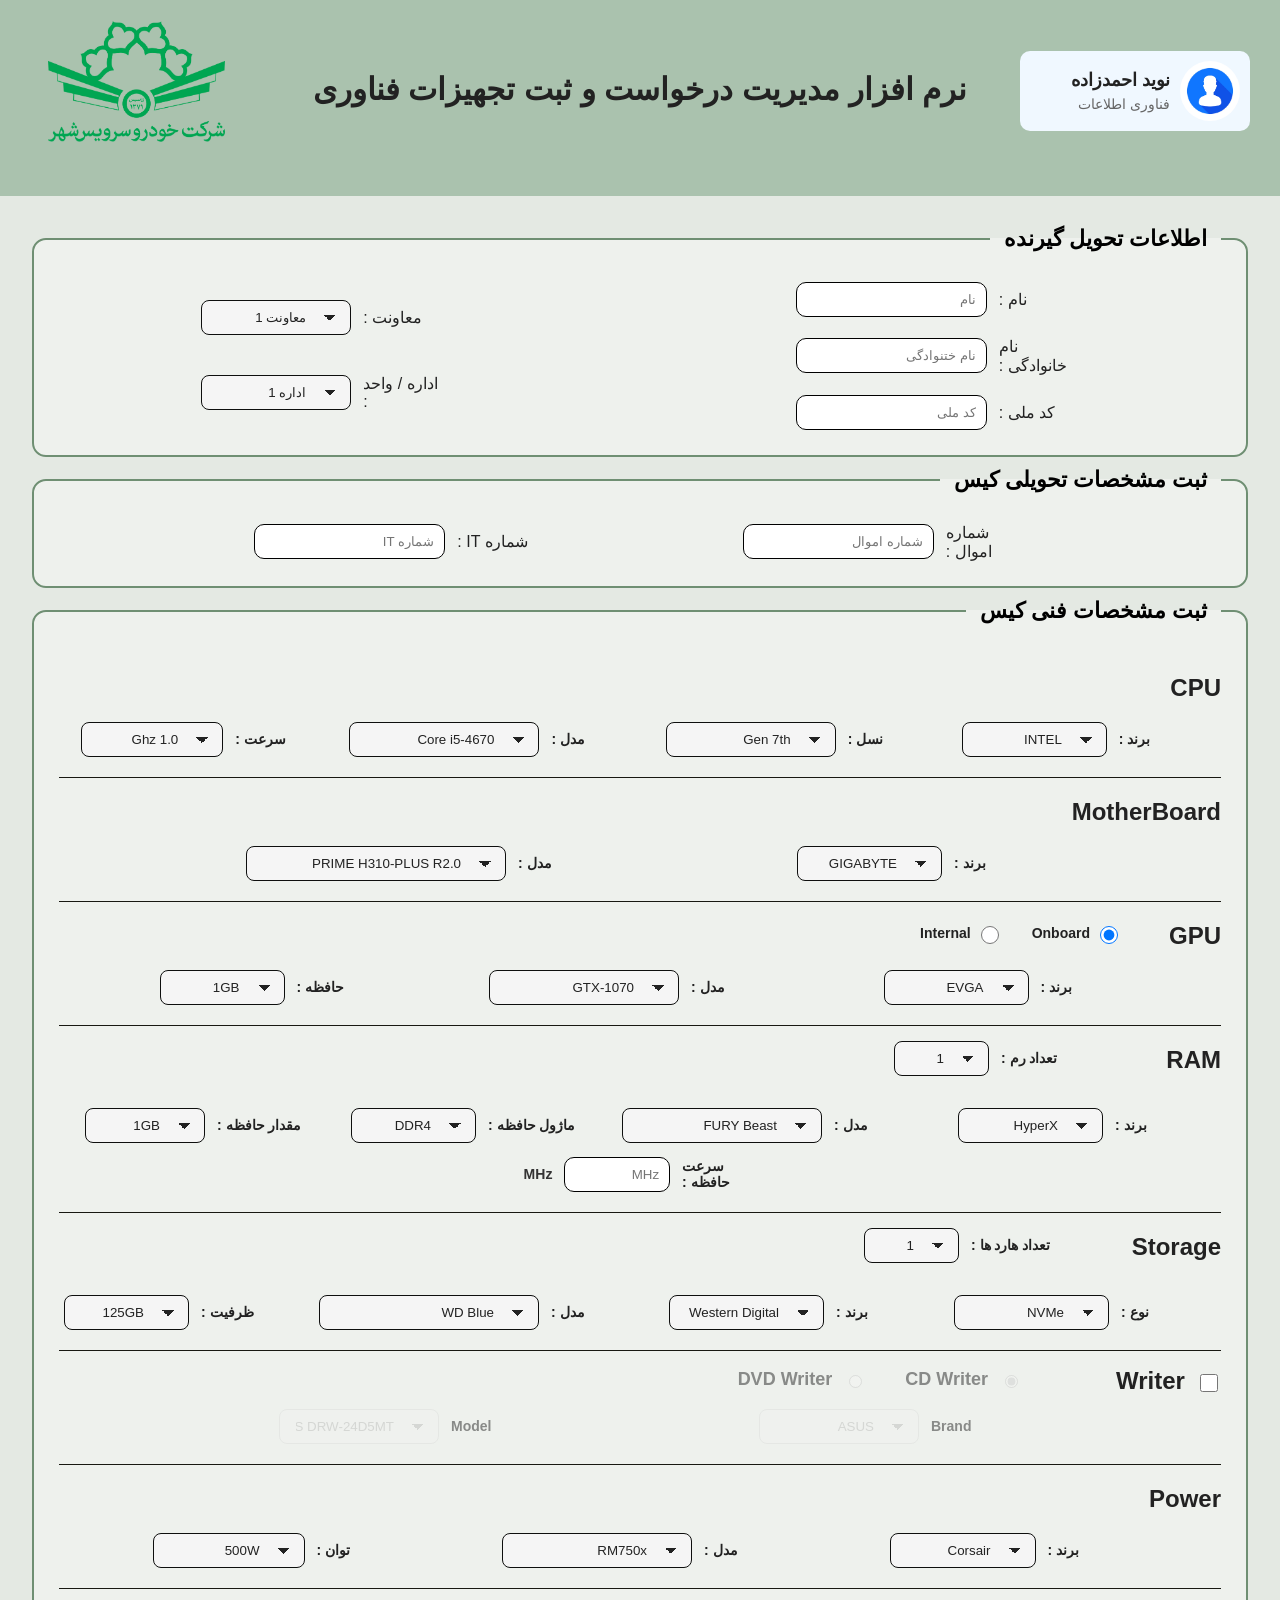
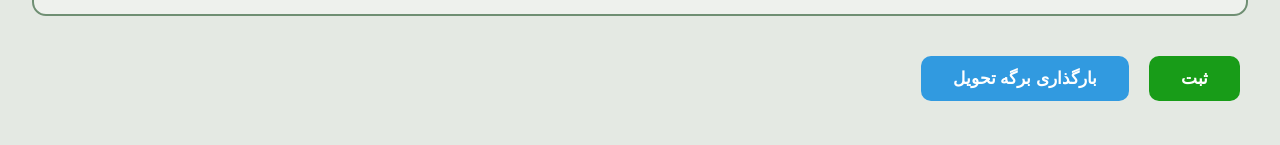
==== index.html @ 7fae14a7 "start seperating the pages" ====
<!DOCTYPE html>
<html lang="en">

<head>
    <meta charset="UTF-8">
    <meta name="viewport" content="width=device-width, initial-scale=1.0">
    <title>IT Asset Managment</title>
    <link rel="stylesheet" href="assets/css/style.css">
    <link rel="icon" href="logo.png" type="image">
</head>

<body>
    <header>
        <h1>نرم افزار مدیریت درخواست و ثبت تجهیزات فناوری</h1>
        <div class="user-profile">
            <img src="assets/img/profile-avatar.avif" alt="user profile" class="avatar">
            <div class="user-info">
                <p class="username">نوید احمدزاده</p>
                <p class="userrole">فناوری اطلاعات</p>
            </div>
        </div>
        <img src="assets/img/logo.png" alt="لوگو شرکت">
    </header>
    <form action="send-case-info">
        <fieldset class="form-section">
            <legend>
                اطلاعات تحویل گیرنده
            </legend>
            <section class="userinfo">
                <div class="form-name">
                    <div>
                        <label for="name">نام :</label>
                        <input type="text" id="name" placeholder="نام">
                    </div>
                    <div>
                        <label for="family-name">نام خانوادگی :</label>
                        <input type="text" id="family-name" placeholder="نام ختنوادگی">
                    </div>
                    <div>
                        <label for="national-code">کد ملی :</label>
                        <input type="number" id="national-code" placeholder="کد ملی">
                    </div>
                </div>


                <div class="container">
                    <div>
                        <label for="moavenat">معاونت :</label>
                        <select name="moavenat" id="moavenat">
                            <option value="moavenat" disabled>معاونت</option>
                            <option value="1">معاونت 1</option>
                            <option value="2">معاونت 2</option>
                            <option value="3">معاونت 3</option>
                            <option value="4">معاونت 4</option>

                        </select>
                    </div>
                    <div>
                        <label for="edare">اداره / واحد :</label>
                        <select name="edare" id="edare">
                            <option value="edare" disabled>اداره</option>
                            <option value="1">اداره 1</option>
                            <option value="2">اداره 2</option>
                            <option value="3">اداره 3</option>
                            <option value="4">اداره 4</option>
                        </select>
                    </div>
                </div>
            </section>
        </fieldset>
        <fieldset class="form-section">
            <legend>
                ثبت مشخصات تحویلی کیس
            </legend>
            <section class="it-numbers">
                <div class="shomare-amval">
                    <label for="shomare-amval"> شماره اموال :</label>
                    <input type="number" id="shomare-amval" placeholder="شماره اموال">
                </div>
                <div class="shomare-it">
                    <label for="shomare-it"> شماره IT :</label>
                    <input type="number" id="shomare-it" placeholder="شماره IT">
                </div>
            </section>
        </fieldset>
        <fieldset class="form-section">
            <legend>ثبت مشخصات فنی کیس</legend>
            <section class="hardware">
                <section class="component">
                    <h2>CPU</h2>
                    <div class="cpu">
                        <div class="cpu brand">
                            <label for="cpu-brand">برند :</label>
                            <select name="cpu-brand" id="cpu-brand">
                                <option value="Select Brand" disabled>Select Brand</option>
                                <option value="0">AMD</option>
                                <option value="1" selected>INTEL</option>
                            </select>
                        </div>
                        <div class="cpu socket">
                            <label for="cpu-socket">نسل :</label>
                            <select name="cpu-socket" id="cpu-socket">
                                <option value="Select Socket" disabled>Select Gen</option>
                                <option value="0">Gen 7th</option>
                                <option value="1">Gen 8th</option>
                                <option value="2">Gen 9th</option>
                                <option value="3">Gen 10th</option>
                            </select>
                        </div>
                        <div class="cpu model">
                            <label for="cpu-model">مدل :</label>
                            <select name="cpu-model" id="cpu-model">
                                <option value="Select Model" disabled>Select Model</option>
                                <option value="84||Core i5-4670">Core i5-4670</option>
                                <option value="84||Core i5-4670K">Core i5-4670K</option>
                                <option value="84||Core i5-4690">Core i5-4690</option>
                                <option value="88||Core i5-4690K">Core i5-4690K</option>
                                <option value="65||Core i5-5675C">Core i5-5675C</option>
                            </select>
                        </div>
                        <div class="cpu speed">
                            <label for="cpu-speed">سرعت :</label>
                            <select name="cpu-speed" id="cpu-speed">
                                <option value="Select Speed" disabled>Select Speed</option>
                                <option value="1.0 Ghz">1.0 Ghz</option>
                                <option value="1.5 Ghz">1.5 Ghz</option>
                                <option value="2.0 Ghz">2.0 Ghz</option>
                                <option value="2.5 Ghz">2.5 Ghz</option>
                                <option value="3.0 Ghz">3.0 Ghz</option>
                                <option value="3.5 Ghz">3.5 Ghz</option>
                                <option value="4.0 Ghz">4.0 Ghz</option>
                            </select>
                        </div>
                    </div>
                </section>
                <section class="component">
                    <h2>MotherBoard</h2>
                    <div class="motherboard">
                        <div class="motherboard brand">
                            <label for="motherboard-brand">برند :</label>
                            <select id="motherboard-brand" name="brand">
                                <option value="Select Brand" disabled>Select Brand</option>
                                <option value="0">ASUS</option>
                                <option value="1" selected>GIGABYTE</option>
                                <option value="2">Asrock</option>
                                <option value="3">MSI</option>
                                <option value="4">EVGA</option>
                                <option value="5">Biostar</option>
                                <option value="6">Intel</option>
                            </select>
                        </div>
                        <div class="motherboard model">
                            <label for="motherboard-model">مدل :</label>
                            <select id="motherboard-model" name="model">
                                <option value="Select MOdel" disabled>Select Model</option>
                                <option value="0">X-399 E-GAMING</option>
                                <option value="1" selected>PRIME H310-PLUS R2.0</option>
                                <option value="2">PRIME H310M-K</option>
                                <option value="3">B360M-DRAGON S</option>
                                <option value="4">TUF GAMING Z490-PLUS</option>
                                <option value="5">TUF GAMING B560M-E</option>
                                <option value="6">PRIME Z590-V</option>
                            </select>
                        </div>
                    </div>
                </section>
                <section class="component">
                    <h2>GPU</h2>
                    <div class="gpu">
                        <div class="gpu option">
                            <div class="gpu-option">
                                <input type="radio" id="gpu-onboard" name="gpu-type" value="onboard" checked>
                                <label for="gpu-onboard">Onboard</label>
                            </div>
                            <div class="gpu-option">
                                <input type="radio" id="gpu-internal" name="gpu-type" value="internal">
                                <label for="gpu-internal">Internal</label>
                            </div>
                        </div>
                        <div class="gpu brand">
                            <label for="gpu-brand">برند :</label>
                            <select id="gpu-brand" name="brand">
                                <option value="Select Brand" disabled>Select Brand</option>
                                <option value="0">ASUS</option>
                                <option value="1" selected>EVGA</option>
                                <option value="2">GIGABYTE</option>
                                <option value="3">MSI</option>
                                <option value="4">ZOTAK</option>
                                <option value="5">ASROCK</option>
                                <option value="6">INTEL</option>
                                <option value="7">Saphire</option>
                            </select>
                        </div>
                        <div class="gpu model">
                            <label for="gpu-model">مدل :</label>
                            <select id="gpu-model" name="model">
                                <option value="Select Model" disabled>Select Model</option>
                                <option value="0">GTX-1080</option>
                                <option value="1" selected>GTX-1070</option>
                                <option value="2">GTX-1060</option>
                                <option value="3">GTX-1050</option>
                                <option value="4">GTX-1030</option>
                                <option value="5">GTX-1660</option>
                                <option value="6">RTX-2070</option>
                                <option value="7">RTX-2060</option>
                            </select>
                        </div>
                        <div class="gpu memory">
                            <label for="gpu-memory">حافظه :</label>
                            <select id="gpu-memory" name="memory">
                                <option value="Select Memory" disabled>Select Memory</option>
                                <option value="0">1GB</option>
                                <option value="1">2GB</option>
                                <option value="2">3GB</option>
                                <option value="3">4GB</option>
                                <option value="4">6GB</option>
                                <option value="5">8GB</option>
                                <option value="6">10GB</option>
                                <option value="7">12GB</option>
                            </select>
                        </div>
                    </div>
                </section>
                <section class="component">
                    <h2>RAM</h2>
                    <div class="ram">
                        <div class="ram slot-number">
                            <label for="slot-number">تعداد رم :</label>
                            <select name="slot-number" id="slot-number">
                                <option value="Select Number" disabled>Select Number</option>
                                <option value="1">1</option>
                                <option value="2">2</option>
                                <option value="3">3</option>
                                <option value="4">4</option>
                            </select>
                        </div>
                        <div class="ram-slots" id="ram-slots">
                            <div class="ram-row" data-ram-row>
                                <div class="ram brand">
                                    <label for="ram-brand-1">برند :</label>
                                    <select id="ram-brand-1" name="ram-brand[]">
                                        <option value="Select Brand" disabled>Select Brand</option>
                                        <option value="0">HyperX</option>
                                        <option value="1">Corsair</option>
                                        <option value="2">Kingston</option>
                                        <option value="3">Crucial</option>
                                        <option value="4">G.Skill</option>
                                        <option value="5">Samsung</option>
                                        <option value="6">Team Group</option>
                                        <option value="7">Patriot</option>
                                    </select>
                                </div>
                                <div class="ram model">
                                    <label for="ram-model-1">مدل :</label>
                                    <select id="ram-model-1" name="ram-model[]">
                                        <option value="Select Model" disabled>Select Model</option>
                                        <option value="0">FURY Beast</option>
                                        <option value="1">Vengeance</option>
                                        <option value="2">Vengeance LPX</option>
                                        <option value="3">Trident Z5 Neo RGB</option>
                                        <option value="4">Trident Z5 RGB</option>
                                        <option value="5">T-Force Xtreem ARGB</option>
                                        <option value="6">Viper Steel</option>
                                        <option value="8">Viper 4</option>
                                        <option value="9">Viper RGB</option>
                                        <option value="10">Aegis</option>
                                    </select>
                                </div>
                                <div class="ram module">
                                    <label for="ram-module-1">ماژول حافظه :</label>
                                    <select id="ram-module-1" name="ram-module[]">
                                        <option value="Select Module" disabled>Module</option>
                                        <option value="0">DDR4</option>
                                        <option value="1">DDR5</option>
                                    </select>
                                </div>
                                <div class="ram capacity">
                                    <label for="ram-capacity-1">مقدار حافظه :</label>
                                    <select name="ram-capacity[]" id="ram-capacity-1">
                                        <option value="Select Module" disabled>Capacity</option>
                                        <option value="0">1GB</option>
                                        <option value="1">2GB</option>
                                        <option value="2">4GB</option>
                                        <option value="3">6GB</option>
                                        <option value="4">8GB</option>
                                        <option value="5">16GB</option>
                                    </select>
                                </div>
                                <div class="ram speed">
                                    <label for="memory-speed-1">سرعت حافظه :</label>
                                    <input type="number" id="memory-speed-1" name="memory-speed[]" min="0" step="1"
                                        placeholder="MHz">
                                    <span class="speed-unit">MHz</span>
                                </div>
                            </div>
                        </div>
                    </div>
                </section>
                <section class="component">
                    <h2>Storage</h2>
                    <div class="storage">
                        <div class="hard number">
                            <label for="hard-number">تعداد هارد ها :</label>
                            <select name="hard-number" id="hard-number">
                                <option value="Select Number" disabled>Select Number</option>
                                <option value="1">1</option>
                                <option value="2">2</option>
                                <option value="3">3</option>
                            </select>
                        </div>
                        <div class="storage-number" id="storage-number">
                            <div class="hard-row" data-hard-row>
                                <div class="hard type">
                                    <label for="hard-type-1">نوع :</label>
                                    <select id="hard-type-1" name="hard-type[]">
                                        <option value="Select Type" disabled>Select Type</option>
                                        <option value="0">NVMe</option>
                                        <option value="1">M.2 SATA</option>
                                        <option value="2">SATA</option>
                                    </select>
                                </div>
                                <div class="hard brand">
                                    <label for="hard-brand-1">برند :</label>
                                    <select id="hard-brand-1" name="hard-brand[]">
                                        <option value="Select Brand" disabled>Select Brand</option>
                                        <option value="western-digital">Western Digital</option>
                                        <option value="seagate">Seagate</option>
                                        <option value="samsung">Samsung</option>
                                        <option value="kingston">Kingston</option>
                                        <option value="crucial">Crucial</option>
                                        <option value="adata">ADATA</option>
                                        <option value="lexar">Lexar</option>
                                        <option value="sandisk">SanDisk</option>
                                        <option value="toshiba">Toshiba</option>
                                        <option value="kioxia">Kioxia</option>
                                        <option value="team-group">Team Group</option>
                                        <option value="patriot">Patriot</option>
                                        <option value="corsair">Corsair</option>
                                        <option value="silicon-power">Silicon Power</option>
                                        <option value="hp">HP</option>
                                    </select>
                                </div>
                                <div class="hard model">
                                    <label for="hard-model-1">مدل :</label>
                                    <select id="hard-model-1" name="hard-model[]">
                                        <option value="Select Model" disabled>Select Model</option>
                                        <option value="wd-blue">WD Blue</option>
                                        <option value="wd-green">WD Green</option>
                                        <option value="wd-black-sn750">WD Black SN750</option>
                                        <option value="wd-black-sn770">WD Black SN770</option>
                                        <option value="wd-black-sn850x">WD Black SN850X</option>
                                        <option value="wd-red-plus">WD Red Plus</option>
                                        <option value="seagate-barracuda">Seagate BarraCuda</option>
                                        <option value="seagate-firecuda">Seagate FireCuda</option>
                                        <option value="seagate-ironwolf">Seagate IronWolf</option>
                                        <option value="samsung-860-evo">Samsung 860 EVO</option>
                                        <option value="samsung-870-evo">Samsung 870 EVO</option>
                                        <option value="samsung-970-evo-plus">Samsung 970 EVO Plus</option>
                                        <option value="samsung-980">Samsung 980</option>
                                        <option value="samsung-980-pro">Samsung 980 PRO</option>
                                        <option value="samsung-990-pro">Samsung 990 PRO</option>
                                        <option value="kingston-a400">Kingston A400</option>
                                        <option value="kingston-nv2">Kingston NV2</option>
                                        <option value="kingston-kc3000">Kingston KC3000</option>
                                        <option value="crucial-bx500">Crucial BX500</option>
                                        <option value="crucial-mx500">Crucial MX500</option>
                                        <option value="crucial-p3">Crucial P3</option>
                                        <option value="crucial-p5-plus">Crucial P5 Plus</option>
                                        <option value="adata-su650">ADATA SU650</option>
                                        <option value="adata-legend-800">ADATA Legend 800</option>
                                        <option value="xpg-sx8200-pro">XPG SX8200 Pro</option>
                                        <option value="lexar-nm620">Lexar NM620</option>
                                        <option value="lexar-nm710">Lexar NM710</option>
                                        <option value="lexar-nm790">Lexar NM790</option>
                                        <option value="sandisk-ssd-plus">SanDisk SSD Plus</option>
                                        <option value="sandisk-ultra-3d">SanDisk Ultra 3D</option>
                                        <option value="toshiba-p300">Toshiba P300</option>
                                        <option value="toshiba-x300">Toshiba X300</option>
                                        <option value="kioxia-exceria">Kioxia Exceria</option>
                                        <option value="teamgroup-gx2">Team Group GX2</option>
                                        <option value="teamgroup-mp33">Team Group MP33</option>
                                        <option value="teamgroup-mp44">Team Group MP44</option>
                                        <option value="patriot-burst-elite">Patriot Burst Elite</option>
                                        <option value="patriot-p300">Patriot P300</option>
                                        <option value="corsair-mp510">Corsair MP510</option>
                                        <option value="corsair-mp600">Corsair MP600</option>
                                        <option value="silicon-power-a55">Silicon Power A55</option>
                                        <option value="silicon-power-p34a60">Silicon Power P34A60</option>
                                        <option value="hp-s700">HP S700</option>
                                        <option value="hp-ex900">HP EX900</option>
                                    </select>
                                </div>
                                <div class="hard capacity">
                                    <label for="hard-capacity-1">ظرفیت :</label>
                                    <select name="hard-capacity[]" id="hard-capacity-1">
                                        <option value="Select Module" disabled>Capacity</option>
                                        <option value="0">125GB</option>
                                        <option value="1">256GB</option>
                                        <option value="2">512GB</option>
                                        <option value="3">1TB</option>
                                        <option value="4">2TB</option>
                                        <option value="5">3TB</option>
                                        <option value="6">4TB</option>
                                        <option value="7">5TB</option>

                                    </select>
                                </div>

                            </div>
                        </div>
                    </div>
                </section>
                <section class="component">
                    <label class="dvd-writer-toggle" for="dvd-writer-enabled">
                        <input type="checkbox" id="dvd-writer-enabled">
                        <h2>Writer</h2>
                    </label>

                    <div class="dvd-writer dvd-writer-section">
                        <div class="writer-option">
                            <div class="cd-writer">
                                <input type="radio" id="cd-writer" name="writer-type" value="CD Writer" checked>
                                <label for="cd-writer">CD Writer</label>
                            </div>
                            <div class="dvd-writer">
                                <input type="radio" id="dvd-writer" name="writer-type" value="DVD Writer">
                                <label for="dvd-writer">DVD Writer</label>
                            </div>
                        </div>
                        <div class="dvd-writer-number" id="dvd-writer-numbers">
                            <div class="dvd-writer-row" data-dvd-writer-row>
                                <div class="dvd-writer brand">
                                    <label for="dvd-writer-brand-1">Brand</label>
                                    <select name="dvd-writer-brand[]" id="dvd-writer-brand-1">
                                        <option value="Select Brand" disabled>Select Brand</option>
                                        <option value="asus">ASUS</option>
                                        <option value="lg">LG</option>
                                        <option value="lite-on">Lite-On</option>
                                        <option value="pioneer">Pioneer</option>
                                        <option value="sony-optiarc">Sony Optiarc</option>
                                        <option value="samsung">Samsung</option>
                                        <option value="hp">HP</option>
                                        <option value="dell">Dell</option>
                                        <option value="lenovo">Lenovo</option>
                                        <option value="plextor">Plextor</option>
                                    </select>

                                </div>
                                <div class="dvd-writer model">
                                    <label for="dvd-writer-model-1">Model</label>
                                    <select name="dvd-writer-model[]" id="dvd-writer-model-1">
                                        <option value="Select Model" disabled>Select Model</option>
                                        <option value="asus-drw-24d5mt">ASUS DRW-24D5MT</option>
                                        <option value="asus-drw-24f1st">ASUS DRW-24F1ST</option>
                                        <option value="asus-drw-24b1st">ASUS DRW-24B1ST</option>
                                        <option value="lg-gh24nsc0">LG GH24NSC0</option>
                                        <option value="lg-gh24nscd">LG GH24NSD5</option>
                                        <option value="lg-gh24nsd1">LG GH24NSD1</option>
                                        <option value="lite-on-ihas124">Lite-On iHAS124</option>
                                        <option value="lite-on-ihas324">Lite-On iHAS324</option>
                                        <option value="pioneer-dvr-221bk">Pioneer DVR-221BK</option>
                                        <option value="pioneer-dvr-s21wbk">Pioneer DVR-S21WBK</option>
                                        <option value="sony-optiarc-ad-7280s">Sony Optiarc AD-7280S</option>
                                        <option value="sony-optiarc-ad-7260s">Sony Optiarc AD-7260S</option>
                                        <option value="samsung-sh-224db">Samsung SH-224DB</option>
                                        <option value="samsung-sh-224fb">Samsung SH-224FB</option>
                                        <option value="hp-dh16acsh">HP DH16ACSH</option>
                                        <option value="hp-gh60l">HP GH60L</option>
                                        <option value="dell-dw316">Dell DW316</option>
                                        <option value="dell-gta0n">Dell GTA0N</option>
                                        <option value="lenovo-gue0n">Lenovo GUE0N</option>
                                        <option value="plextor-px-891sa">Plextor PX-891SA</option>
                                    </select>

                                </div>
                            </div>
                        </div>

                    </div>
                </section>
                <section class="component">
                    <h2>Power</h2>
                    <div class="power">
                        <div class="power brand">
                            <label for="power-brand">برند :</label>
                            <select name="power-brand" id="power-brand">
                                <option value="Select Brand" disabled>Select Brand</option>
                                <option value="0">Corsair</option>
                                <option value="1">EVGA</option>
                                <option value="2">Seasonic</option>
                                <option value="3">Cooler Master</option>
                                <option value="4">Thermaltake</option>
                                <option value="5">be quiet!</option>
                                <option value="6">NZXT</option>
                                <option value="7">Antec</option>
                            </select>
                        </div>
                        <div class="power model">
                            <label for="power-model">مدل :</label>
                            <select name="power-model" id="power-model">
                                <option value="Select Model" disabled>Select Model</option>
                                <option value="0">RM750x</option>
                                <option value="1">RM850x</option>
                                <option value="2">RM1000x</option>
                                <option value="3">SuperNOVA 750 G5</option>
                                <option value="4">SuperNOVA 850 G5</option>
                                <option value="5">SuperNOVA 1000 G5</option>
                                <option value="6">Focus GX-750</option>
                                <option value="7">Focus GX-850</option>
                            </select>
                        </div>
                        <div class="power wattage">
                            <label for="power-wattage">توان :</label>
                            <select name="power-wattage" id="power-wattage">
                                <option value="Select Wattage" disabled>Select Wattage</option>
                                <option value="0">500W</option>
                                <option value="1">600W</option>
                                <option value="2">650W</option>
                                <option value="3">700W</option>
                                <option value="4">750W</option>
                                <option value="5">800W</option>
                                <option value="6">850W</option>
                                <option value="7">1000W</option>
                            </select>
                        </div>
                    </div>
                </section>
            </section>

        </fieldset>
    </form>
    <div class="btn">
        <button type="submit">ثبت</button>
        <button type="button">بارگذاری برگه تحویل</button>
    </div>

    <script src="assets/js/script.js"></script>


</body>

</html>
---- assets/css/style.css ----
* {
    box-sizing: border-box;
}

body {
    margin: 0;
    direction: rtl;
    font-family: Arial, sans-serif;
    background-color: #e4e9e3;
    color: #222;
}

header {
    position: relative;
    min-width: 1200px;
    width: 100%;
    height: 200px;
    background-color: #AAC2AE;
    margin-top: -25px;
    /* padding-top: auto; */
}

header h1 {
    font-size: 31px;
    font-weight: 600;
    justify-self: center;
    justify-content: center;
    text-align: center;
    padding-top: 75px;

}

header img {
    position: absolute;
    top: 22px;
    left: 48px;
    width: 177px;
    height: 129px;
}

.user-profile {
    position: absolute;
    top: 55px;
    right: 30px;
    display: flex;
    align-items: center;
    gap: 10px;
    padding: 0px 10px;
    background-color: aliceblue;
    width: 230px;
    height: 80px;
    border-radius: 10px;
}

.user-info {
    display: flex;
    flex-direction: column;
}

.username {
    font-size: 18px;
    font-weight: bold;
    margin: 0;
    color: #222;
}

.userrole {
    font-size: 14px;
    margin: 5px 0 0;
    color: #666;
}

.avatar {
    position: static;
    width: 60px;
    height: 60px;
    border-radius: 50%;
    object-fit: cover;
}

main {
    max-width: 1000px;
    margin: 40px auto;
    padding: 0 20px;
}

form {
    /* background-color: #fff; */
    padding: 30px;
    /* box-shadow: 0 4px 15px rgba(0, 0, 0, 0.08); */
}

form h2 {
    width: 150px;
    margin-top: 0;
    margin-bottom: 20px;
    font-size: 24px;
    color: #222;
}

.form-row {
    display: flex;
    align-items: center;
    gap: 40px;
    width: 100%;
}


form section.userinfo {
    display: flex;
    flex-wrap: wrap;
    flex-direction: row;
    /* padding: 10px; */
    gap: 10px;
    /* align-items: flex-start; */
    justify-content: space-evenly;

}

hr {
    margin-top: 40px;
}

.form-name,
.container {
    display: flex;
    flex-direction: column;
    gap: 20px;
}

.container {
    margin-right: 200px;
}

form div {
    display: flex;
    align-items: center;
    gap: 12px;
    justify-content: space-evenly;
}

/* section.userinfo div,
section.it-numbers div {} */

label {
    width: 80px;
    text-align: left;

}

div.form-factor label {
    width: 150px;
}

.container select {
    width: 150px;
    height: 32px;
}

section.it-numbers {
    display: flex;
    flex-wrap: wrap;
    flex-direction: row;
    /* padding: 10px; */
    gap: 10px;
    /* align-items: flex-start; */
    justify-content: space-evenly;
}

input {
    display: flex;
    flex: content;
    flex-direction: row;
    height: 35px;
    border-radius: 10px;
    border: 1px solid black;
    padding: 0px 10px;

}

input[type="number"] {
    appearance: textfield;
    -moz-appearance: textfield;
}

input[type="number"]::-webkit-inner-spin-button,
input[type="number"]::-webkit-outer-spin-button {
    margin: 0;
    -webkit-appearance: none;
}

.form-section {
    border: 2px solid #6f8f73;
    border-radius: 14px;
    padding: 30px 25px 25px;
    margin-bottom: 10px;
    background-color: rgba(255, 255, 255, 0.35);
}

.form-section>legend {
    padding: 0 14px;
    font-size: 22px;
    font-weight: bold;
    color: black;
}

section.component {
    position: relative;
    display: flex;
    flex-direction: column;
    flex-wrap: wrap;
    /* direction: ltr; */
    justify-content: space-evenly;
    padding: 20px 0px 20px 0px;
    border-bottom: 1px solid rgb(24, 24, 18);
}

/* section.component h2{
    direction: rtl;
} */

.component-section {
    padding: 24px 0 34px;
    border-bottom: 1px solid beige;
}

section.hardware label {
    display: block;
    font-size: 14px;
    font-weight: 700;
}

section.hardware select {
    width: auto;
}

.cpu.brand select,
.motherboard.brand select,
.gpu.brand select,
.ram.brand select {
    width: 145px;
}

.cpu.socket select,
.motherboard.form-factor select {
    width: 170px;
}

.cpu.model select,
.gpu.model select {
    width: 190px;
}

.motherboard.model select,
.ram.model select {
    width: 260px;
}

.gpu.memory select,
.ram.module select {
    width: 125px;
}

.ram.capacity select {
    width: 120px;
}

.ram-slots,
.storage-number,
.dvd-writer-number {
    display: flex;
    flex-direction: column;
    align-items: stretch;
    gap: 12px;
    width: 100%;
    /* margin-top: 10px; */
}

.ram-row,
.hard-row,
.dvd-writer-row {
    display: flex;
    flex-wrap: wrap;
    align-items: center;
    justify-content: space-evenly;
    gap: 14px 18px;
    width: 100%;
    padding: 14px 0px 0px 0px;
}

.ram-row+.ram-row,
.hard-row+.hard-row,
.dvd-writer-row+.dvd-writer-row {
    border-top: 1px solid rgba(24, 24, 18, 0.25);
}

.ram-row>div,
.hard-row>div,
.dvd-writer-row>div {
    justify-content: flex-start;
}

.ram.module label,
.ram.capacity label {
    width: 90px;
}

.ram.speed input {
    width: 30px;
}

.ram.speed label {
    width: 150px;
}

div.ram.slot-number {
    position: absolute;
    top: 15px;
    right: 100px;
    display: flex;
    flex-direction: row;
    justify-content: center;
}

div.ram.slot-number select {
    width: 95px;
}

div.ram.model select {
    width: 200px;
}

div.ram.slot-number label {
    width: 120px;
}

.speed-unit {
    font-size: 14px;
    font-weight: 700;
    color: #333;
}

.gpu.option {
    position: absolute;
    top: 21px;
    right: 100px;
    display: flex;
    flex-direction: row;
    gap: 30px;
    justify-content: center;
    align-items: center;
    /* padding: 15px 0; */
}

.gpu-option {
    display: flex;
    align-items: center;
    gap: 5px;
}

.gpu-option input[type="radio"] {
    width: 18px;
    height: 18px;
    cursor: pointer;
    border: none;
    padding: 0;
    flex-shrink: 0;
}

.gpu-option label {
    display: inline-block;
    width: auto;
    font-size: 16px;
    font-weight: 500;
    cursor: pointer;
    margin: 0;
}



div.hard.number {
    position: absolute;
    top: 15px;
    right: 100px;
    display: flex;
    flex-direction: row;
    justify-content: center;
}

div.hard.number select {
    width: 95px;
}

div.hard.number label {
    width: 150px;
}

.hard.type select,
.hard.brand select {
    width: 155px;
}

.hard.model select {
    width: 220px;
}

.hard.capacity select {
    width: 125px;
}

.hard.type label,
.hard.brand label,
.hard.model label,
.hard.capacity label {
    width: 95px;
}

.dvd-writer-toggle {
    position: static;
    top: 20px;
    right: 100px;
    display: flex;
    flex-direction: row;
    align-items: center;
    gap: 8px;
    width: auto;
    font-size: 16px;
    font-weight: 700;
    cursor: pointer;
}

.writer-option {
    position: absolute;
    top: 10px;
    right: 200px;
    display: flex;
    flex-direction: row;
    gap: 40px;
    justify-content: center;
    align-items: center;
}

div.writer-option label {
    display: inline;
    width: auto;
    font-size: 18px;
    font-weight: 600;
    cursor: pointer;
    margin: 0;
}

div.dvd-writer,
div.cd-writer {
    position: static;
    display: flex;
    flex-direction: row;
    justify-content: center;
    align-items: center;
}

.dvd-writer-toggle h2 {
    position: absolute;
    align-self: center;
    width: 100px;
    right: 5px;
    top: 16px;
}

.dvd-writer-toggle input {
    width: 18px;
    height: 18px;
    cursor: pointer;
    padding: 0;
}

div.dvd-writer.number {
    position: absolute;
    top: 15px;
    right: 230px;
    display: flex;
    flex-direction: row;
    justify-content: center;
}

div.dvd-writer.number select {
    width: 95px;
}

div.dvd-writer.number label {
    width: 200px;
}

.dvd-writer.brand select,
.dvd-writer.model select {
    width: 160px;
}

.dvd-writer-section.is-disabled {
    opacity: 0.5;
    pointer-events: none;
}

.dvd-writer-section.is-disabled select,
.dvd-writer-section.is-disabled input {
    background-color: #f0f0f0;
    cursor: not-allowed;
}

.dvd-writer.brand label,
.dvd-writer.model label {
    width: 70px;
}

select {
    width: 100%;
    min-height: 35px;
    padding: 9px 44px 9px 16px;
    color: #222;
    background-color: #f5f5f5;
    border: 1px solid #0e0f0e;
    border-radius: 8px;
    outline: none;
    cursor: pointer;
    appearance: none;
    background-image:
        linear-gradient(45deg, transparent 50%, currentColor 50%),
        linear-gradient(135deg, currentColor 50%, transparent 50%);
    background-position:
        calc(100% - 20px) 14px,
        calc(100% - 14px) 14px;
    background-size: 6px 6px, 6px 6px;
    background-repeat: no-repeat;
    transition: border-color 0.2s ease, box-shadow 0.2s ease, background-color 0.2s ease;
}

select:focus {
    border-color: #111412;
    box-shadow: 0 0 0 3px rgba(21, 24, 21, 0.25);
    background-color: #ffffff;
}

select:disabled {
    color: #999;
    background-color: #efefef;
    border-color: #d0d0d0;
    cursor: not-allowed;
    opacity: 0.6;
}

.btn {
    position: relative;
    display: flex;
    margin-right: 40px;
    gap: 20px;
    padding-bottom: 40px;

}

button:nth-child(1) {
    padding: 12px 32px;
    background: rgb(24, 156, 24);
    color: #fff;
    border-radius: 10px;
    border: none;
    transition: all 0.3s ease;
    font-style: normal;
    font-size: 17px;
    font-weight: 600;
}

button:nth-child(2) {
    padding: 12px 32px;
    background: rgb(49, 154, 224);
    color: #fff;
    border-radius: 10px;
    border: none;
    transition: all 0.3s ease;
    font-style: normal;
    font-size: 17px;
    font-weight: 600;
}

button:hover {
    transform: translateY(-4px);
    box-shadow: 0 12px 24px rgba(0, 0, 0, 0.25);
    cursor: pointer;
}

button:active {
    transform: translateY(-1px);
}

/* div.form-factor label{
    width: 150px;
} */

@media (max-width: 900px) {
    .config-card {
        padding: 24px;
    }

    .config-header {
        flex-direction: column;
        margin-bottom: 0;
    }

    .fields-grid {
        grid-template-columns: repeat(2, minmax(0, 1fr));
    }
}

@media (max-width: 640px) {
    .page-shell {
        padding: 16px;
    }

    .config-card {
        padding: 16px;
    }

    .fields-grid {
        grid-template-columns: 1fr;
    }

    .field--wide {
        grid-column: auto;
    }

    .reset-button {
        width: 100%;
        justify-content: center;
    }
}
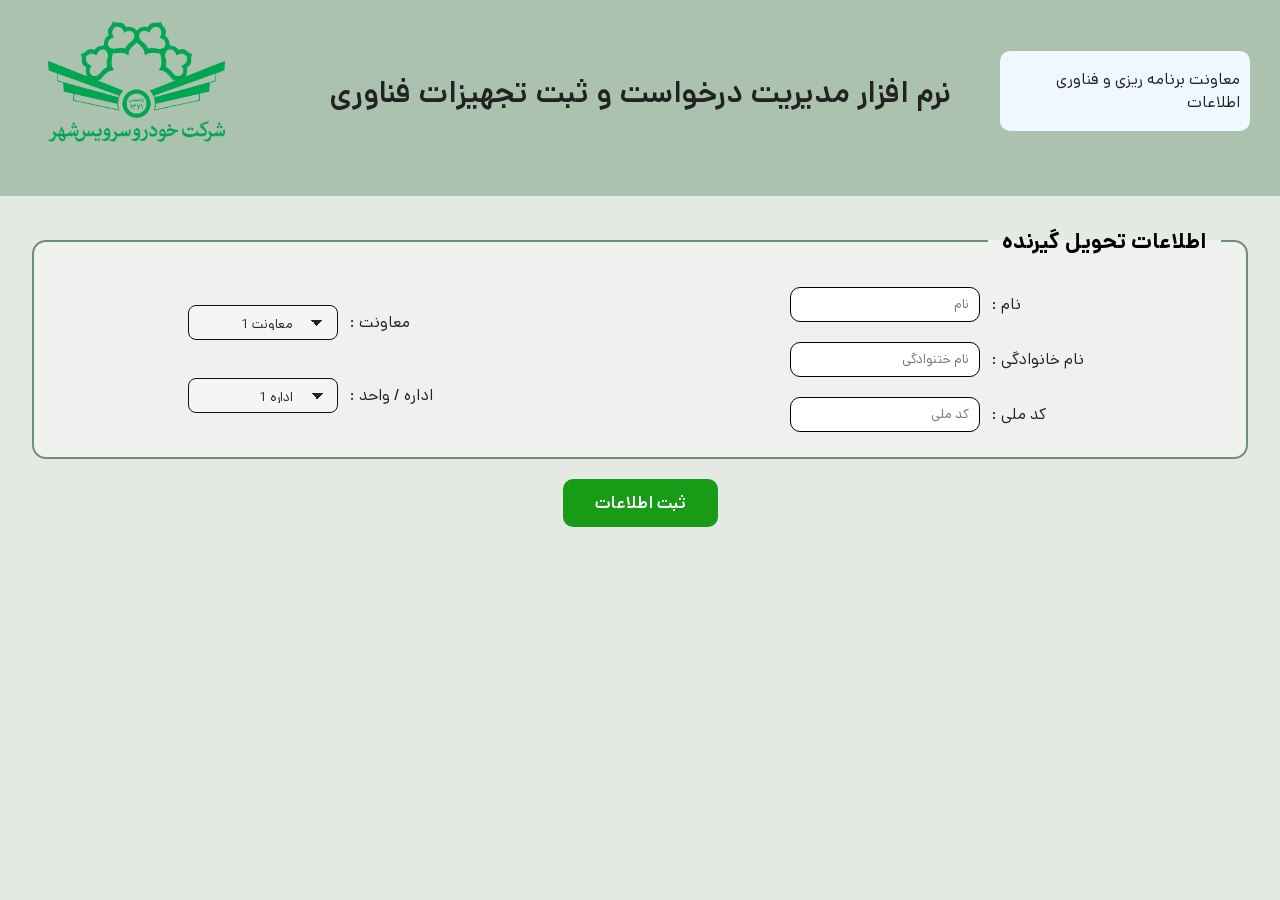
==== commit ac9580f8: "add Dana font and make the first page for the project (index.html)" ====
--- a/index.html
+++ b/index.html
@@ -4,24 +4,19 @@
 <head>
     <meta charset="UTF-8">
     <meta name="viewport" content="width=device-width, initial-scale=1.0">
-    <title>IT Asset Managment</title>
-    <link rel="stylesheet" href="assets/css/style.css">
-    <link rel="icon" href="logo.png" type="image">
+    <title>Document</title>
+    <link rel="stylesheet" href="assets/css/index.css">
 </head>
 
 <body>
     <header>
         <h1>نرم افزار مدیریت درخواست و ثبت تجهیزات فناوری</h1>
         <div class="user-profile">
-            <img src="assets/img/profile-avatar.avif" alt="user profile" class="avatar">
-            <div class="user-info">
-                <p class="username">نوید احمدزاده</p>
-                <p class="userrole">فناوری اطلاعات</p>
-            </div>
+            <p>معاونت برنامه ریزی و فناوری اطلاعات</p>
         </div>
         <img src="assets/img/logo.png" alt="لوگو شرکت">
     </header>
-    <form action="send-case-info">
+    <form action="send-user-info">
         <fieldset class="form-section">
             <legend>
                 اطلاعات تحویل گیرنده
@@ -68,474 +63,7 @@
                 </div>
             </section>
         </fieldset>
-        <fieldset class="form-section">
-            <legend>
-                ثبت مشخصات تحویلی کیس
-            </legend>
-            <section class="it-numbers">
-                <div class="shomare-amval">
-                    <label for="shomare-amval"> شماره اموال :</label>
-                    <input type="number" id="shomare-amval" placeholder="شماره اموال">
-                </div>
-                <div class="shomare-it">
-                    <label for="shomare-it"> شماره IT :</label>
-                    <input type="number" id="shomare-it" placeholder="شماره IT">
-                </div>
-            </section>
-        </fieldset>
-        <fieldset class="form-section">
-            <legend>ثبت مشخصات فنی کیس</legend>
-            <section class="hardware">
-                <section class="component">
-                    <h2>CPU</h2>
-                    <div class="cpu">
-                        <div class="cpu brand">
-                            <label for="cpu-brand">برند :</label>
-                            <select name="cpu-brand" id="cpu-brand">
-                                <option value="Select Brand" disabled>Select Brand</option>
-                                <option value="0">AMD</option>
-                                <option value="1" selected>INTEL</option>
-                            </select>
-                        </div>
-                        <div class="cpu socket">
-                            <label for="cpu-socket">نسل :</label>
-                            <select name="cpu-socket" id="cpu-socket">
-                                <option value="Select Socket" disabled>Select Gen</option>
-                                <option value="0">Gen 7th</option>
-                                <option value="1">Gen 8th</option>
-                                <option value="2">Gen 9th</option>
-                                <option value="3">Gen 10th</option>
-                            </select>
-                        </div>
-                        <div class="cpu model">
-                            <label for="cpu-model">مدل :</label>
-                            <select name="cpu-model" id="cpu-model">
-                                <option value="Select Model" disabled>Select Model</option>
-                                <option value="84||Core i5-4670">Core i5-4670</option>
-                                <option value="84||Core i5-4670K">Core i5-4670K</option>
-                                <option value="84||Core i5-4690">Core i5-4690</option>
-                                <option value="88||Core i5-4690K">Core i5-4690K</option>
-                                <option value="65||Core i5-5675C">Core i5-5675C</option>
-                            </select>
-                        </div>
-                        <div class="cpu speed">
-                            <label for="cpu-speed">سرعت :</label>
-                            <select name="cpu-speed" id="cpu-speed">
-                                <option value="Select Speed" disabled>Select Speed</option>
-                                <option value="1.0 Ghz">1.0 Ghz</option>
-                                <option value="1.5 Ghz">1.5 Ghz</option>
-                                <option value="2.0 Ghz">2.0 Ghz</option>
-                                <option value="2.5 Ghz">2.5 Ghz</option>
-                                <option value="3.0 Ghz">3.0 Ghz</option>
-                                <option value="3.5 Ghz">3.5 Ghz</option>
-                                <option value="4.0 Ghz">4.0 Ghz</option>
-                            </select>
-                        </div>
-                    </div>
-                </section>
-                <section class="component">
-                    <h2>MotherBoard</h2>
-                    <div class="motherboard">
-                        <div class="motherboard brand">
-                            <label for="motherboard-brand">برند :</label>
-                            <select id="motherboard-brand" name="brand">
-                                <option value="Select Brand" disabled>Select Brand</option>
-                                <option value="0">ASUS</option>
-                                <option value="1" selected>GIGABYTE</option>
-                                <option value="2">Asrock</option>
-                                <option value="3">MSI</option>
-                                <option value="4">EVGA</option>
-                                <option value="5">Biostar</option>
-                                <option value="6">Intel</option>
-                            </select>
-                        </div>
-                        <div class="motherboard model">
-                            <label for="motherboard-model">مدل :</label>
-                            <select id="motherboard-model" name="model">
-                                <option value="Select MOdel" disabled>Select Model</option>
-                                <option value="0">X-399 E-GAMING</option>
-                                <option value="1" selected>PRIME H310-PLUS R2.0</option>
-                                <option value="2">PRIME H310M-K</option>
-                                <option value="3">B360M-DRAGON S</option>
-                                <option value="4">TUF GAMING Z490-PLUS</option>
-                                <option value="5">TUF GAMING B560M-E</option>
-                                <option value="6">PRIME Z590-V</option>
-                            </select>
-                        </div>
-                    </div>
-                </section>
-                <section class="component">
-                    <h2>GPU</h2>
-                    <div class="gpu">
-                        <div class="gpu option">
-                            <div class="gpu-option">
-                                <input type="radio" id="gpu-onboard" name="gpu-type" value="onboard" checked>
-                                <label for="gpu-onboard">Onboard</label>
-                            </div>
-                            <div class="gpu-option">
-                                <input type="radio" id="gpu-internal" name="gpu-type" value="internal">
-                                <label for="gpu-internal">Internal</label>
-                            </div>
-                        </div>
-                        <div class="gpu brand">
-                            <label for="gpu-brand">برند :</label>
-                            <select id="gpu-brand" name="brand">
-                                <option value="Select Brand" disabled>Select Brand</option>
-                                <option value="0">ASUS</option>
-                                <option value="1" selected>EVGA</option>
-                                <option value="2">GIGABYTE</option>
-                                <option value="3">MSI</option>
-                                <option value="4">ZOTAK</option>
-                                <option value="5">ASROCK</option>
-                                <option value="6">INTEL</option>
-                                <option value="7">Saphire</option>
-                            </select>
-                        </div>
-                        <div class="gpu model">
-                            <label for="gpu-model">مدل :</label>
-                            <select id="gpu-model" name="model">
-                                <option value="Select Model" disabled>Select Model</option>
-                                <option value="0">GTX-1080</option>
-                                <option value="1" selected>GTX-1070</option>
-                                <option value="2">GTX-1060</option>
-                                <option value="3">GTX-1050</option>
-                                <option value="4">GTX-1030</option>
-                                <option value="5">GTX-1660</option>
-                                <option value="6">RTX-2070</option>
-                                <option value="7">RTX-2060</option>
-                            </select>
-                        </div>
-                        <div class="gpu memory">
-                            <label for="gpu-memory">حافظه :</label>
-                            <select id="gpu-memory" name="memory">
-                                <option value="Select Memory" disabled>Select Memory</option>
-                                <option value="0">1GB</option>
-                                <option value="1">2GB</option>
-                                <option value="2">3GB</option>
-                                <option value="3">4GB</option>
-                                <option value="4">6GB</option>
-                                <option value="5">8GB</option>
-                                <option value="6">10GB</option>
-                                <option value="7">12GB</option>
-                            </select>
-                        </div>
-                    </div>
-                </section>
-                <section class="component">
-                    <h2>RAM</h2>
-                    <div class="ram">
-                        <div class="ram slot-number">
-                            <label for="slot-number">تعداد رم :</label>
-                            <select name="slot-number" id="slot-number">
-                                <option value="Select Number" disabled>Select Number</option>
-                                <option value="1">1</option>
-                                <option value="2">2</option>
-                                <option value="3">3</option>
-                                <option value="4">4</option>
-                            </select>
-                        </div>
-                        <div class="ram-slots" id="ram-slots">
-                            <div class="ram-row" data-ram-row>
-                                <div class="ram brand">
-                                    <label for="ram-brand-1">برند :</label>
-                                    <select id="ram-brand-1" name="ram-brand[]">
-                                        <option value="Select Brand" disabled>Select Brand</option>
-                                        <option value="0">HyperX</option>
-                                        <option value="1">Corsair</option>
-                                        <option value="2">Kingston</option>
-                                        <option value="3">Crucial</option>
-                                        <option value="4">G.Skill</option>
-                                        <option value="5">Samsung</option>
-                                        <option value="6">Team Group</option>
-                                        <option value="7">Patriot</option>
-                                    </select>
-                                </div>
-                                <div class="ram model">
-                                    <label for="ram-model-1">مدل :</label>
-                                    <select id="ram-model-1" name="ram-model[]">
-                                        <option value="Select Model" disabled>Select Model</option>
-                                        <option value="0">FURY Beast</option>
-                                        <option value="1">Vengeance</option>
-                                        <option value="2">Vengeance LPX</option>
-                                        <option value="3">Trident Z5 Neo RGB</option>
-                                        <option value="4">Trident Z5 RGB</option>
-                                        <option value="5">T-Force Xtreem ARGB</option>
-                                        <option value="6">Viper Steel</option>
-                                        <option value="8">Viper 4</option>
-                                        <option value="9">Viper RGB</option>
-                                        <option value="10">Aegis</option>
-                                    </select>
-                                </div>
-                                <div class="ram module">
-                                    <label for="ram-module-1">ماژول حافظه :</label>
-                                    <select id="ram-module-1" name="ram-module[]">
-                                        <option value="Select Module" disabled>Module</option>
-                                        <option value="0">DDR4</option>
-                                        <option value="1">DDR5</option>
-                                    </select>
-                                </div>
-                                <div class="ram capacity">
-                                    <label for="ram-capacity-1">مقدار حافظه :</label>
-                                    <select name="ram-capacity[]" id="ram-capacity-1">
-                                        <option value="Select Module" disabled>Capacity</option>
-                                        <option value="0">1GB</option>
-                                        <option value="1">2GB</option>
-                                        <option value="2">4GB</option>
-                                        <option value="3">6GB</option>
-                                        <option value="4">8GB</option>
-                                        <option value="5">16GB</option>
-                                    </select>
-                                </div>
-                                <div class="ram speed">
-                                    <label for="memory-speed-1">سرعت حافظه :</label>
-                                    <input type="number" id="memory-speed-1" name="memory-speed[]" min="0" step="1"
-                                        placeholder="MHz">
-                                    <span class="speed-unit">MHz</span>
-                                </div>
-                            </div>
-                        </div>
-                    </div>
-                </section>
-                <section class="component">
-                    <h2>Storage</h2>
-                    <div class="storage">
-                        <div class="hard number">
-                            <label for="hard-number">تعداد هارد ها :</label>
-                            <select name="hard-number" id="hard-number">
-                                <option value="Select Number" disabled>Select Number</option>
-                                <option value="1">1</option>
-                                <option value="2">2</option>
-                                <option value="3">3</option>
-                            </select>
-                        </div>
-                        <div class="storage-number" id="storage-number">
-                            <div class="hard-row" data-hard-row>
-                                <div class="hard type">
-                                    <label for="hard-type-1">نوع :</label>
-                                    <select id="hard-type-1" name="hard-type[]">
-                                        <option value="Select Type" disabled>Select Type</option>
-                                        <option value="0">NVMe</option>
-                                        <option value="1">M.2 SATA</option>
-                                        <option value="2">SATA</option>
-                                    </select>
-                                </div>
-                                <div class="hard brand">
-                                    <label for="hard-brand-1">برند :</label>
-                                    <select id="hard-brand-1" name="hard-brand[]">
-                                        <option value="Select Brand" disabled>Select Brand</option>
-                                        <option value="western-digital">Western Digital</option>
-                                        <option value="seagate">Seagate</option>
-                                        <option value="samsung">Samsung</option>
-                                        <option value="kingston">Kingston</option>
-                                        <option value="crucial">Crucial</option>
-                                        <option value="adata">ADATA</option>
-                                        <option value="lexar">Lexar</option>
-                                        <option value="sandisk">SanDisk</option>
-                                        <option value="toshiba">Toshiba</option>
-                                        <option value="kioxia">Kioxia</option>
-                                        <option value="team-group">Team Group</option>
-                                        <option value="patriot">Patriot</option>
-                                        <option value="corsair">Corsair</option>
-                                        <option value="silicon-power">Silicon Power</option>
-                                        <option value="hp">HP</option>
-                                    </select>
-                                </div>
-                                <div class="hard model">
-                                    <label for="hard-model-1">مدل :</label>
-                                    <select id="hard-model-1" name="hard-model[]">
-                                        <option value="Select Model" disabled>Select Model</option>
-                                        <option value="wd-blue">WD Blue</option>
-                                        <option value="wd-green">WD Green</option>
-                                        <option value="wd-black-sn750">WD Black SN750</option>
-                                        <option value="wd-black-sn770">WD Black SN770</option>
-                                        <option value="wd-black-sn850x">WD Black SN850X</option>
-                                        <option value="wd-red-plus">WD Red Plus</option>
-                                        <option value="seagate-barracuda">Seagate BarraCuda</option>
-                                        <option value="seagate-firecuda">Seagate FireCuda</option>
-                                        <option value="seagate-ironwolf">Seagate IronWolf</option>
-                                        <option value="samsung-860-evo">Samsung 860 EVO</option>
-                                        <option value="samsung-870-evo">Samsung 870 EVO</option>
-                                        <option value="samsung-970-evo-plus">Samsung 970 EVO Plus</option>
-                                        <option value="samsung-980">Samsung 980</option>
-                                        <option value="samsung-980-pro">Samsung 980 PRO</option>
-                                        <option value="samsung-990-pro">Samsung 990 PRO</option>
-                                        <option value="kingston-a400">Kingston A400</option>
-                                        <option value="kingston-nv2">Kingston NV2</option>
-                                        <option value="kingston-kc3000">Kingston KC3000</option>
-                                        <option value="crucial-bx500">Crucial BX500</option>
-                                        <option value="crucial-mx500">Crucial MX500</option>
-                                        <option value="crucial-p3">Crucial P3</option>
-                                        <option value="crucial-p5-plus">Crucial P5 Plus</option>
-                                        <option value="adata-su650">ADATA SU650</option>
-                                        <option value="adata-legend-800">ADATA Legend 800</option>
-                                        <option value="xpg-sx8200-pro">XPG SX8200 Pro</option>
-                                        <option value="lexar-nm620">Lexar NM620</option>
-                                        <option value="lexar-nm710">Lexar NM710</option>
-                                        <option value="lexar-nm790">Lexar NM790</option>
-                                        <option value="sandisk-ssd-plus">SanDisk SSD Plus</option>
-                                        <option value="sandisk-ultra-3d">SanDisk Ultra 3D</option>
-                                        <option value="toshiba-p300">Toshiba P300</option>
-                                        <option value="toshiba-x300">Toshiba X300</option>
-                                        <option value="kioxia-exceria">Kioxia Exceria</option>
-                                        <option value="teamgroup-gx2">Team Group GX2</option>
-                                        <option value="teamgroup-mp33">Team Group MP33</option>
-                                        <option value="teamgroup-mp44">Team Group MP44</option>
-                                        <option value="patriot-burst-elite">Patriot Burst Elite</option>
-                                        <option value="patriot-p300">Patriot P300</option>
-                                        <option value="corsair-mp510">Corsair MP510</option>
-                                        <option value="corsair-mp600">Corsair MP600</option>
-                                        <option value="silicon-power-a55">Silicon Power A55</option>
-                                        <option value="silicon-power-p34a60">Silicon Power P34A60</option>
-                                        <option value="hp-s700">HP S700</option>
-                                        <option value="hp-ex900">HP EX900</option>
-                                    </select>
-                                </div>
-                                <div class="hard capacity">
-                                    <label for="hard-capacity-1">ظرفیت :</label>
-                                    <select name="hard-capacity[]" id="hard-capacity-1">
-                                        <option value="Select Module" disabled>Capacity</option>
-                                        <option value="0">125GB</option>
-                                        <option value="1">256GB</option>
-                                        <option value="2">512GB</option>
-                                        <option value="3">1TB</option>
-                                        <option value="4">2TB</option>
-                                        <option value="5">3TB</option>
-                                        <option value="6">4TB</option>
-                                        <option value="7">5TB</option>
-
-                                    </select>
-                                </div>
-
-                            </div>
-                        </div>
-                    </div>
-                </section>
-                <section class="component">
-                    <label class="dvd-writer-toggle" for="dvd-writer-enabled">
-                        <input type="checkbox" id="dvd-writer-enabled">
-                        <h2>Writer</h2>
-                    </label>
-
-                    <div class="dvd-writer dvd-writer-section">
-                        <div class="writer-option">
-                            <div class="cd-writer">
-                                <input type="radio" id="cd-writer" name="writer-type" value="CD Writer" checked>
-                                <label for="cd-writer">CD Writer</label>
-                            </div>
-                            <div class="dvd-writer">
-                                <input type="radio" id="dvd-writer" name="writer-type" value="DVD Writer">
-                                <label for="dvd-writer">DVD Writer</label>
-                            </div>
-                        </div>
-                        <div class="dvd-writer-number" id="dvd-writer-numbers">
-                            <div class="dvd-writer-row" data-dvd-writer-row>
-                                <div class="dvd-writer brand">
-                                    <label for="dvd-writer-brand-1">Brand</label>
-                                    <select name="dvd-writer-brand[]" id="dvd-writer-brand-1">
-                                        <option value="Select Brand" disabled>Select Brand</option>
-                                        <option value="asus">ASUS</option>
-                                        <option value="lg">LG</option>
-                                        <option value="lite-on">Lite-On</option>
-                                        <option value="pioneer">Pioneer</option>
-                                        <option value="sony-optiarc">Sony Optiarc</option>
-                                        <option value="samsung">Samsung</option>
-                                        <option value="hp">HP</option>
-                                        <option value="dell">Dell</option>
-                                        <option value="lenovo">Lenovo</option>
-                                        <option value="plextor">Plextor</option>
-                                    </select>
-
-                                </div>
-                                <div class="dvd-writer model">
-                                    <label for="dvd-writer-model-1">Model</label>
-                                    <select name="dvd-writer-model[]" id="dvd-writer-model-1">
-                                        <option value="Select Model" disabled>Select Model</option>
-                                        <option value="asus-drw-24d5mt">ASUS DRW-24D5MT</option>
-                                        <option value="asus-drw-24f1st">ASUS DRW-24F1ST</option>
-                                        <option value="asus-drw-24b1st">ASUS DRW-24B1ST</option>
-                                        <option value="lg-gh24nsc0">LG GH24NSC0</option>
-                                        <option value="lg-gh24nscd">LG GH24NSD5</option>
-                                        <option value="lg-gh24nsd1">LG GH24NSD1</option>
-                                        <option value="lite-on-ihas124">Lite-On iHAS124</option>
-                                        <option value="lite-on-ihas324">Lite-On iHAS324</option>
-                                        <option value="pioneer-dvr-221bk">Pioneer DVR-221BK</option>
-                                        <option value="pioneer-dvr-s21wbk">Pioneer DVR-S21WBK</option>
-                                        <option value="sony-optiarc-ad-7280s">Sony Optiarc AD-7280S</option>
-                                        <option value="sony-optiarc-ad-7260s">Sony Optiarc AD-7260S</option>
-                                        <option value="samsung-sh-224db">Samsung SH-224DB</option>
-                                        <option value="samsung-sh-224fb">Samsung SH-224FB</option>
-                                        <option value="hp-dh16acsh">HP DH16ACSH</option>
-                                        <option value="hp-gh60l">HP GH60L</option>
-                                        <option value="dell-dw316">Dell DW316</option>
-                                        <option value="dell-gta0n">Dell GTA0N</option>
-                                        <option value="lenovo-gue0n">Lenovo GUE0N</option>
-                                        <option value="plextor-px-891sa">Plextor PX-891SA</option>
-                                    </select>
-
-                                </div>
-                            </div>
-                        </div>
-
-                    </div>
-                </section>
-                <section class="component">
-                    <h2>Power</h2>
-                    <div class="power">
-                        <div class="power brand">
-                            <label for="power-brand">برند :</label>
-                            <select name="power-brand" id="power-brand">
-                                <option value="Select Brand" disabled>Select Brand</option>
-                                <option value="0">Corsair</option>
-                                <option value="1">EVGA</option>
-                                <option value="2">Seasonic</option>
-                                <option value="3">Cooler Master</option>
-                                <option value="4">Thermaltake</option>
-                                <option value="5">be quiet!</option>
-                                <option value="6">NZXT</option>
-                                <option value="7">Antec</option>
-                            </select>
-                        </div>
-                        <div class="power model">
-                            <label for="power-model">مدل :</label>
-                            <select name="power-model" id="power-model">
-                                <option value="Select Model" disabled>Select Model</option>
-                                <option value="0">RM750x</option>
-                                <option value="1">RM850x</option>
-                                <option value="2">RM1000x</option>
-                                <option value="3">SuperNOVA 750 G5</option>
-                                <option value="4">SuperNOVA 850 G5</option>
-                                <option value="5">SuperNOVA 1000 G5</option>
-                                <option value="6">Focus GX-750</option>
-                                <option value="7">Focus GX-850</option>
-                            </select>
-                        </div>
-                        <div class="power wattage">
-                            <label for="power-wattage">توان :</label>
-                            <select name="power-wattage" id="power-wattage">
-                                <option value="Select Wattage" disabled>Select Wattage</option>
-                                <option value="0">500W</option>
-                                <option value="1">600W</option>
-                                <option value="2">650W</option>
-                                <option value="3">700W</option>
-                                <option value="4">750W</option>
-                                <option value="5">800W</option>
-                                <option value="6">850W</option>
-                                <option value="7">1000W</option>
-                            </select>
-                        </div>
-                    </div>
-                </section>
-            </section>
-
-        </fieldset>
-    </form>
-    <div class="btn">
-        <button type="submit">ثبت</button>
-        <button type="button">بارگذاری برگه تحویل</button>
-    </div>
-
-    <script src="assets/js/script.js"></script>
-
+        <button type="submit" class="submit">ثبت اطلاعات</button>
 
 </body>
 
--- a/assets/css/index.css
+++ b/assets/css/index.css
@@ -0,0 +1,259 @@
+@import url(../fonts/Dana/css/fontiran.css);
+
+* {
+    box-sizing: border-box;
+}
+
+body {
+    margin: 0;
+    direction: rtl;
+    font-family: dana, Arial, sans-serif;
+    background-color: #e4e9e3;
+    color: #222;
+}
+button,
+input,
+select,
+textarea {
+    font-family: inherit;
+}
+
+header {
+    position: relative;
+    min-width: 1200px;
+    width: 100%;
+    height: 200px;
+    background-color: #AAC2AE;
+    margin-top: -25px;
+    /* padding-top: auto; */
+}
+
+header h1 {
+    font-size: 31px;
+    font-weight: 600;
+    justify-self: center;
+    justify-content: center;
+    text-align: center;
+    padding-top: 75px;
+
+}
+
+header img {
+    position: absolute;
+    top: 22px;
+    left: 48px;
+    width: 177px;
+    height: 129px;
+}
+
+.user-profile {
+    position: absolute;
+    top: 55px;
+    right: 30px;
+    display: flex;
+    align-items: center;
+    gap: 10px;
+    padding: 0px 10px;
+    background-color: aliceblue;
+    width: 250px;
+    height: 80px;
+    border-radius: 10px;
+}
+
+.user-info {
+    display: flex;
+    flex-direction: column;
+}
+
+.username {
+    font-size: 18px;
+    font-weight: bold;
+    margin: 0;
+    color: #222;
+}
+
+.userrole {
+    font-size: 14px;
+    margin: 5px 0 0;
+    color: #666;
+}
+
+.avatar {
+    position: static;
+    width: 60px;
+    height: 60px;
+    border-radius: 50%;
+    object-fit: cover;
+}
+
+main {
+    max-width: 1000px;
+    margin: 40px auto;
+    padding: 0 20px;
+}
+
+form {
+    /* background-color: #fff; */
+    padding: 30px;
+    /* box-shadow: 0 4px 15px rgba(0, 0, 0, 0.08); */
+}
+
+form h2 {
+    width: 150px;
+    margin-top: 0;
+    margin-bottom: 20px;
+    font-size: 24px;
+    color: #222;
+}
+
+.form-row {
+    display: flex;
+    align-items: center;
+    gap: 40px;
+    width: 100%;
+}
+
+
+form section.userinfo {
+    display: flex;
+    flex-wrap: wrap;
+    flex-direction: row;
+    /* padding: 10px; */
+    gap: 10px;
+    /* align-items: flex-start; */
+    justify-content: space-evenly;
+
+}
+
+hr {
+    margin-top: 40px;
+}
+
+.form-name,
+.container {
+    display: flex;
+    flex-direction: column;
+    gap: 20px;
+}
+
+.container {
+    margin-right: 200px;
+}
+
+form div {
+    display: flex;
+    align-items: center;
+    gap: 12px;
+    justify-content: space-evenly;
+}
+
+/* section.userinfo div,
+section.it-numbers div {} */
+
+label {
+    width: 100px;
+    text-align: left;
+
+}
+
+div.form-factor label {
+    width: 150px;
+}
+
+.container select {
+    width: 150px;
+    height: 32px;
+}
+
+section.it-numbers {
+    display: flex;
+    flex-wrap: wrap;
+    flex-direction: row;
+    /* padding: 10px; */
+    gap: 10px;
+    /* align-items: flex-start; */
+    justify-content: space-evenly;
+}
+
+select {
+    width: 100%;
+    min-height: 35px;
+    padding: 9px 44px 9px 16px;
+    color: #222;
+    background-color: #f5f5f5;
+    border: 1px solid #0e0f0e;
+    border-radius: 8px;
+    outline: none;
+    cursor: pointer;
+    appearance: none;
+    background-image:
+        linear-gradient(45deg, transparent 50%, currentColor 50%),
+        linear-gradient(135deg, currentColor 50%, transparent 50%);
+    background-position:
+        calc(100% - 20px) 14px,
+        calc(100% - 14px) 14px;
+    background-size: 6px 6px, 6px 6px;
+    background-repeat: no-repeat;
+    transition: border-color 0.2s ease, box-shadow 0.2s ease, background-color 0.2s ease;
+}
+
+input {
+    display: flex;
+    flex: content;
+    flex-direction: row;
+    height: 35px;
+    border-radius: 10px;
+    border: 1px solid black;
+    padding: 0px 10px;
+
+}
+
+input[type="number"] {
+    -moz-appearance: textfield;
+    appearance: textfield;
+}
+
+input[type="number"]::-webkit-inner-spin-button,
+input[type="number"]::-webkit-outer-spin-button {
+    margin: 0;
+    -webkit-appearance: none;
+}
+
+.form-section {
+    border: 2px solid #6f8f73;
+    border-radius: 14px;
+    padding: 30px 25px 25px;
+    margin-bottom: 10px;
+    background-color: rgba(255, 255, 255, 0.35);
+}
+
+.form-section>legend {
+    padding: 0 14px;
+    font-size: 22px;
+    font-weight: bold;
+    color: black;
+}
+
+button.submit {
+    display: block;
+    margin: 20px auto 0;
+    padding: 12px 32px;
+    background: rgb(24, 156, 24);
+    color: #fff;
+    border-radius: 10px;
+    border: none;
+    transition: all 0.3s ease;
+    font-style: normal;
+    font-size: 17px;
+    font-weight: 600;
+}
+
+button:hover {
+    transform: translateY(-4px);
+    box-shadow: 0 12px 24px rgba(0, 0, 0, 0.25);
+    cursor: pointer;
+}
+
+button:active {
+    transform: translateY(-1px);
+}
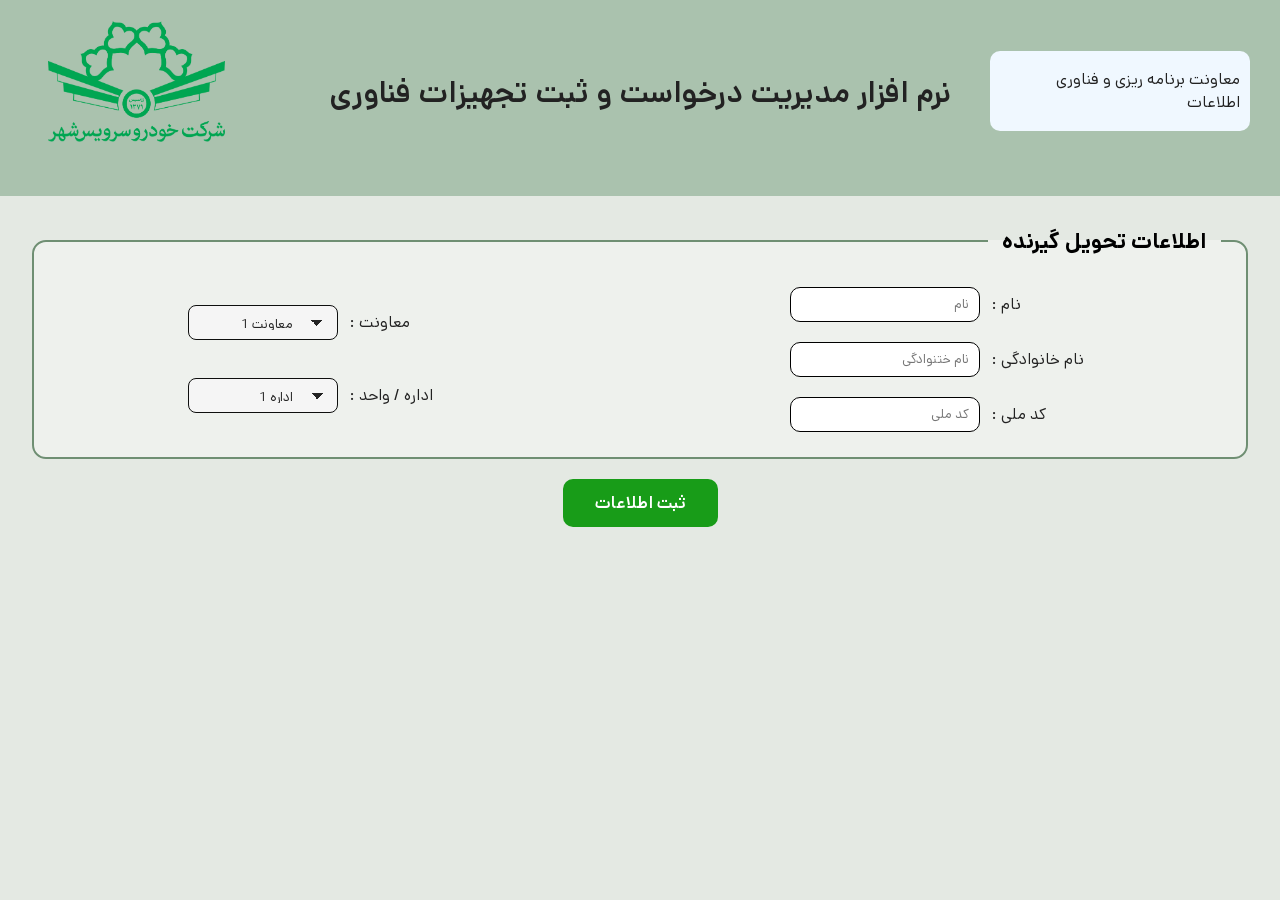
==== commit 1c5479cd: "add butons for the page 2 (assets.html)" ====
--- a/index.html
+++ b/index.html
@@ -4,7 +4,7 @@
 <head>
     <meta charset="UTF-8">
     <meta name="viewport" content="width=device-width, initial-scale=1.0">
-    <title>Document</title>
+    <title>User Info</title>
     <link rel="stylesheet" href="assets/css/index.css">
 </head>
 
--- a/assets/css/index.css
+++ b/assets/css/index.css
@@ -55,7 +55,7 @@
     gap: 10px;
     padding: 0px 10px;
     background-color: aliceblue;
-    width: 250px;
+    width: 260px;
     height: 80px;
     border-radius: 10px;
 }
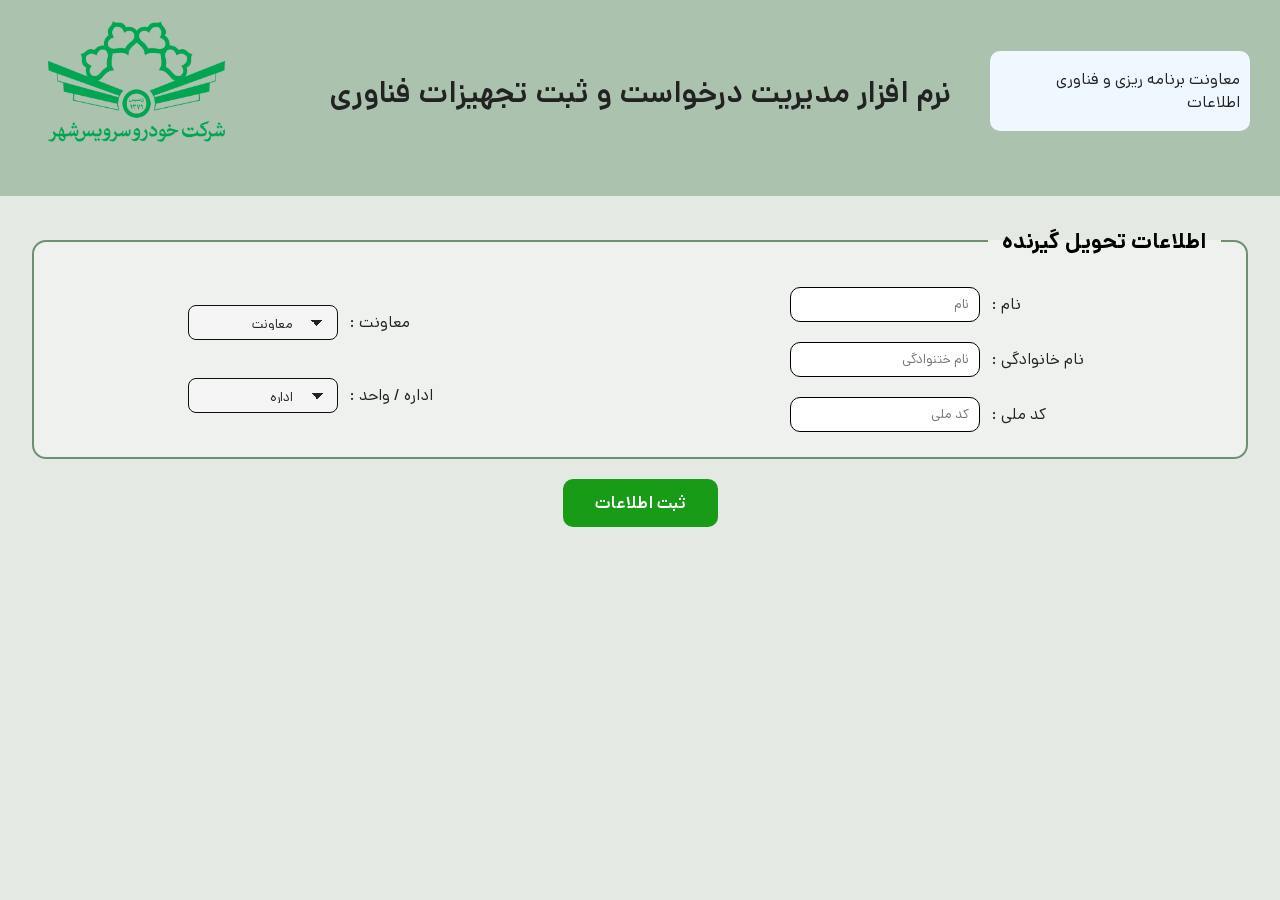
==== commit 4140b982: "add JS File for reading the user profile from index.html connect the (index.html,case.html,assets.ht" ====
--- a/index.html
+++ b/index.html
@@ -16,7 +16,7 @@
         </div>
         <img src="assets/img/logo.png" alt="لوگو شرکت">
     </header>
-    <form action="send-user-info">
+    <form id="user-info-form" action="assets.html">
         <fieldset class="form-section">
             <legend>
                 اطلاعات تحویل گیرنده
@@ -25,15 +25,15 @@
                 <div class="form-name">
                     <div>
                         <label for="name">نام :</label>
-                        <input type="text" id="name" placeholder="نام">
+                        <input type="text" id="name" name="name" placeholder="نام" required>
                     </div>
                     <div>
                         <label for="family-name">نام خانوادگی :</label>
-                        <input type="text" id="family-name" placeholder="نام ختنوادگی">
+                        <input type="text" id="family-name" name="familyName" placeholder="نام ختنوادگی" required>
                     </div>
                     <div>
                         <label for="national-code">کد ملی :</label>
-                        <input type="number" id="national-code" placeholder="کد ملی">
+                        <input type="number" id="national-code" name="nationalCode" placeholder="کد ملی">
                     </div>
                 </div>
 
@@ -42,7 +42,7 @@
                     <div>
                         <label for="moavenat">معاونت :</label>
                         <select name="moavenat" id="moavenat">
-                            <option value="moavenat" disabled>معاونت</option>
+                            <option value="" disabled selected>معاونت</option>
                             <option value="1">معاونت 1</option>
                             <option value="2">معاونت 2</option>
                             <option value="3">معاونت 3</option>
@@ -53,7 +53,7 @@
                     <div>
                         <label for="edare">اداره / واحد :</label>
                         <select name="edare" id="edare">
-                            <option value="edare" disabled>اداره</option>
+                            <option value="" disabled selected>اداره</option>
                             <option value="1">اداره 1</option>
                             <option value="2">اداره 2</option>
                             <option value="3">اداره 3</option>
@@ -64,7 +64,10 @@
             </section>
         </fieldset>
         <button type="submit" class="submit">ثبت اطلاعات</button>
+    </form>
 
+
+    <script src="assets/js/index.js"></script>
 </body>
 
 </html>
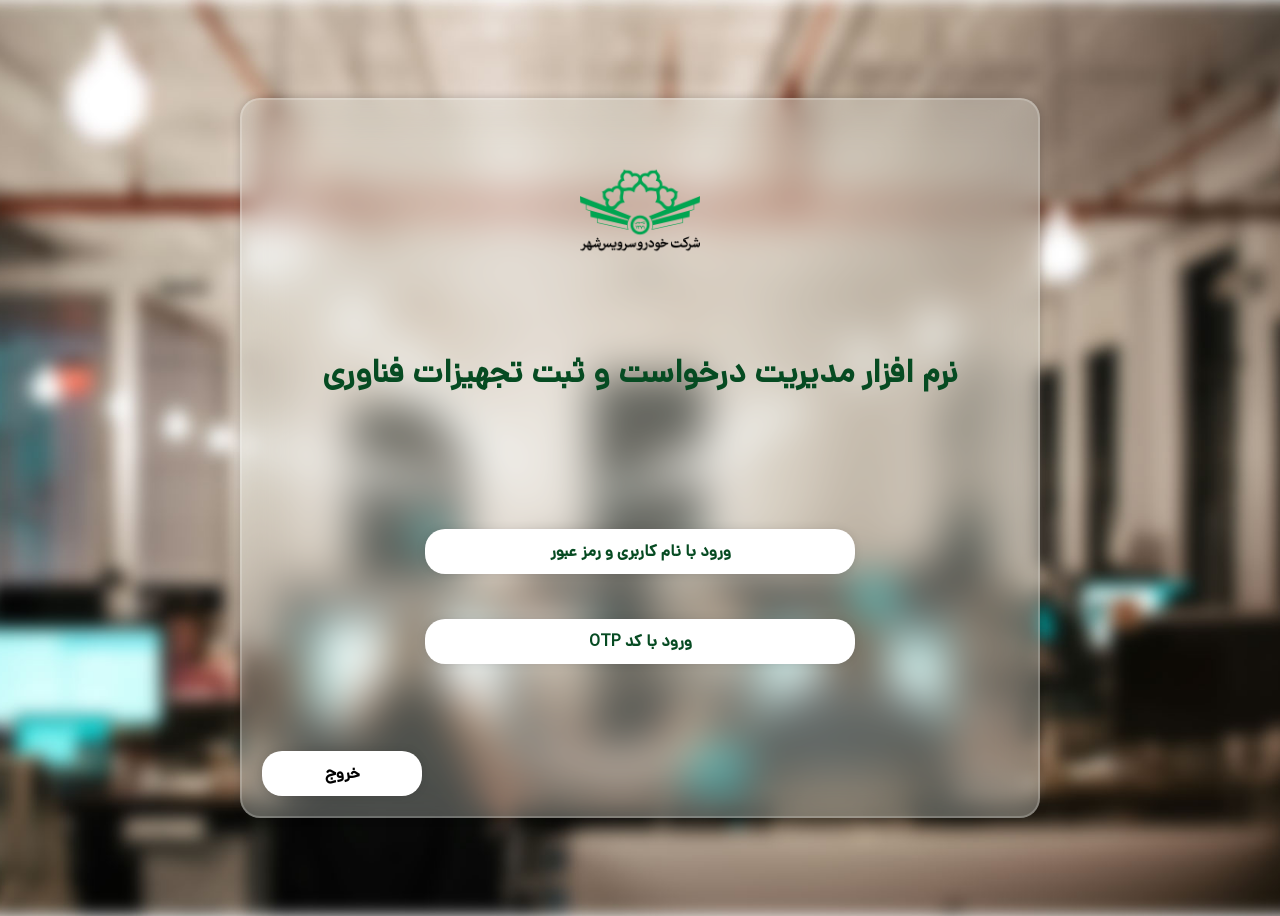
==== commit 91895a53: "add login option -normal login or otp login" ====
--- a/index.html
+++ b/index.html
@@ -1,73 +1,31 @@
-<!DOCTYPE html>
-<html lang="en">
+<!doctype html>
+<html dir="rtl" lang="fa">
 
 <head>
-    <meta charset="UTF-8">
-    <meta name="viewport" content="width=device-width, initial-scale=1.0">
-    <title>User Info</title>
-    <link rel="stylesheet" href="assets/css/index.css">
+    <meta charset="UTF-8" />
+    <meta name="viewport" content="width=device-width, initial-scale=1.0" />
+    <title>ورود پرسنل معاونت برنامه ریزی و فناوری</title>
+    <link rel="stylesheet" href="assets/css/login-option.css" />
 </head>
 
 <body>
-    <header>
-        <h1>نرم افزار مدیریت درخواست و ثبت تجهیزات فناوری</h1>
-        <div class="user-profile">
-            <p>معاونت برنامه ریزی و فناوری اطلاعات</p>
-        </div>
-        <img src="assets/img/logo.png" alt="لوگو شرکت">
-    </header>
-    <form id="user-info-form" action="assets.html">
-        <fieldset class="form-section">
-            <legend>
-                اطلاعات تحویل گیرنده
-            </legend>
-            <section class="userinfo">
-                <div class="form-name">
-                    <div>
-                        <label for="name">نام :</label>
-                        <input type="text" id="name" name="name" placeholder="نام" required>
-                    </div>
-                    <div>
-                        <label for="family-name">نام خانوادگی :</label>
-                        <input type="text" id="family-name" name="familyName" placeholder="نام ختنوادگی" required>
-                    </div>
-                    <div>
-                        <label for="national-code">کد ملی :</label>
-                        <input type="number" id="national-code" name="nationalCode" placeholder="کد ملی">
-                    </div>
-                </div>
-
-
-                <div class="container">
-                    <div>
-                        <label for="moavenat">معاونت :</label>
-                        <select name="moavenat" id="moavenat">
-                            <option value="" disabled selected>معاونت</option>
-                            <option value="1">معاونت 1</option>
-                            <option value="2">معاونت 2</option>
-                            <option value="3">معاونت 3</option>
-                            <option value="4">معاونت 4</option>
-
-                        </select>
-                    </div>
-                    <div>
-                        <label for="edare">اداره / واحد :</label>
-                        <select name="edare" id="edare">
-                            <option value="" disabled selected>اداره</option>
-                            <option value="1">اداره 1</option>
-                            <option value="2">اداره 2</option>
-                            <option value="3">اداره 3</option>
-                            <option value="4">اداره 4</option>
-                        </select>
-                    </div>
-                </div>
-            </section>
-        </fieldset>
-        <button type="submit" class="submit">ثبت اطلاعات</button>
-    </form>
-
-
-    <script src="assets/js/index.js"></script>
+    <div class="wrapper">
+        <img class="logo" src="assets/img/logo 1024.png" alt="Logo" />
+        <h2>نرم افزار مدیریت درخواست و ثبت تجهیزات فناوری</h2>
+        <form method="post" id="loginForm">
+            <!-- ورود با نام کاربری و رمز عبور -->
+            <div class="input-box">
+                <button type="button" title="normal-login" name="normal-login" class="btn-normal-login">ورود با نام
+                    کاربری و رمز عبور</button>
+            </div>
+            <!-- ورود با کد OTP -->
+            <div class="input-box">
+                <button type="button" title="otp-login" name="otp-login" class="btn-otp-login">ورود با کد OTP</button>
+            </div>
+            <!-- دکمه ورود -->
+            <button type="submit" name="verify" class="btn">خروج</button>
+        </form>
+    </div>
 </body>
 
 </html>
--- a/assets/css/login-option.css
+++ b/assets/css/login-option.css
@@ -0,0 +1,180 @@
+@font-face {
+    font-family: "dana";
+    src: url("../fonts/Dana/woff2/Dana-Medium.woff2 ") format("woff2");
+}
+
+* {
+    font-family: "dana", sans-serif;
+    box-sizing: border-box;
+}
+
+body {
+    display: flex;
+    flex-direction: column;
+    justify-content: center;
+    align-items: center;
+    min-height: 100vh;
+    background: url("../img/1.jpg");
+    background-size: cover;
+    background-position: center;
+    direction: rtl;
+}
+
+.wrapper {
+    width: 800px;
+    height: 80vh;
+    max-width: 90vw;
+    background: rgba(227, 234, 228, 0.3);
+    border: 2px solid rgba(255, 255, 255, 0.2);
+    -webkit-backdrop-filter: blur(20px);
+    backdrop-filter: blur(20px);
+    box-shadow: 0 0 10px rgba(0, 0, 0, 0.2);
+    color: #064b22;
+    border-radius: 20px;
+    padding: 30px 40px;
+}
+
+.wrapper h2 {
+    margin-top: 80px;
+    font-size: 32px;
+    text-align: center;
+}
+
+.wrapper form {
+    display: flex;
+    flex-direction: column;
+    align-items: center;
+    margin-top: 110px;
+}
+
+.wrapper .input-box {
+    position: relative;
+    width: 100%;
+    min-height: 50px;
+    margin: 20px 0;
+    display: flex;
+    justify-content: center;
+    align-items: center;
+}
+
+.input-box input {
+    width: 100%;
+    height: 100%;
+    align-self: center;
+    background: transparent;
+    border: none;
+    outline: none;
+    border: 2px solid rgba(255, 255, 255, 0.2);
+    border-radius: 20px;
+    font-size: 16px;
+    color: #064b22;
+    padding: 20px 20px 20px 45px;
+    text-align: right;
+}
+
+.input-box input::placeholder {
+    color: #064b22;
+    text-align: right;
+}
+
+.btn-inside {
+    position: absolute;
+    left: 0px;
+    top: 50%;
+    text-align: center;
+    align-items: center;
+    transform: translateY(-50%);
+    background: #064b22;
+    color: #e3eae4;
+    padding: 15px 15px;
+    border-radius: 20px;
+    border: none;
+    font-size: 14px;
+    cursor: pointer;
+    white-space: nowrap;
+}
+
+.btn-normal-login,
+.btn-otp-login {
+    display: inline-flex;
+
+    width: 60%;
+    height: 45px;
+    border-radius: 20px;
+    align-items: center;
+
+    align-self: center;
+    justify-content: center;
+    border: none;
+    outline: none;
+    background: #fff;
+    box-shadow: 0 0 10px rgba(0, 0, 0, 0.1);
+    cursor: pointer;
+    font-size: 16px;
+    color: #064b22;
+    font-weight: 600;
+    transition: all 0.3s ease;
+}
+
+.login-buttons {
+    display: flex;
+    justify-content: center;
+    align-items: center;
+    gap: 15px;
+    width: 100%;
+}
+
+.btn-normal-login:hover,
+.btn-otp-login:hover {
+    background: #064b22;
+    color: #e3eae4;
+    transform: translateY(-2px);
+}
+
+.btn {
+    position: fixed;
+    bottom: 20px;
+    left: 20px;
+    width: auto;
+    min-width: 160px;
+    height: 45px;
+    border-radius: 20px;
+    border: none;
+    outline: none;
+    background: #fff;
+    box-shadow: 0 0 10px rgba(0, 0, 0, 0.1);
+    cursor: pointer;
+    font-size: 16px;
+    color: #000000;
+    font-weight: 600;
+    transition: all 0.3s ease;
+}
+
+.btn:hover {
+    background: #000000;
+    color: #e3eae4;
+    transform: translateY(-2px);
+}
+
+.logo {
+    display: block;
+    margin: 20px auto;
+    width: 120px;
+}
+
+@media (max-width: 480px) {
+    .wrapper {
+        width: 95vw;
+        padding: 20px 25px;
+    }
+
+    .wrapper h1,
+    .wrapper h2 {
+        font-size: 28px;
+    }
+
+    .input-box input {
+        font-size: 14px;
+        padding: 15px 15px 15px 40px;
+    }
+}
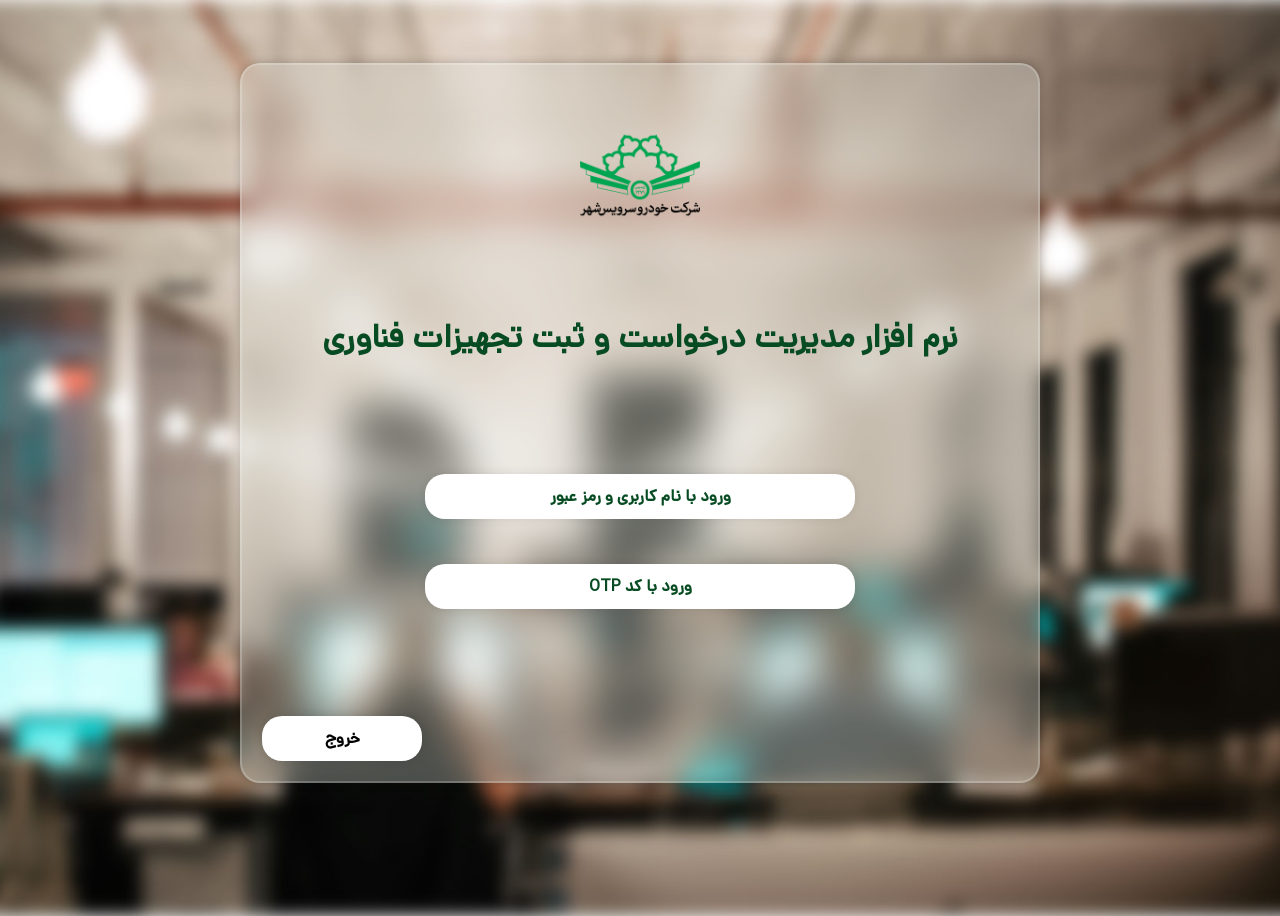
==== commit 1bc8621d: "conect index to login pages" ====
--- a/index.html
+++ b/index.html
@@ -15,14 +15,16 @@
         <form method="post" id="loginForm">
             <!-- ورود با نام کاربری و رمز عبور -->
             <div class="input-box">
-                <button type="button" title="normal-login" name="normal-login" class="btn-normal-login">ورود با نام
+                <button type="button" title="normal-login" name="normal-login" class="btn-normal-login"
+                    onclick="window.location.href='pages/normal-login/normal-login.html'">ورود با نام
                     کاربری و رمز عبور</button>
             </div>
             <!-- ورود با کد OTP -->
             <div class="input-box">
-                <button type="button" title="otp-login" name="otp-login" class="btn-otp-login">ورود با کد OTP</button>
+                <button type="button" title="otp-login" name="otp-login" class="btn-otp-login"
+                    onclick="window.location.href='pages/otp-login/otp-login.html'">ورود با کد OTP</button>
             </div>
-            <!-- دکمه ورود -->
+            <!-- دکمه خروج -->
             <button type="submit" name="verify" class="btn">خروج</button>
         </form>
     </div>
--- a/assets/css/login-option.css
+++ b/assets/css/login-option.css
@@ -13,11 +13,18 @@
     flex-direction: column;
     justify-content: center;
     align-items: center;
-    min-height: 100vh;
+    min-height: 100dvh;
+    padding: 20px 0 90px;
     background: url("../img/1.jpg");
     background-size: cover;
     background-position: center;
     direction: rtl;
+    overflow: hidden;
+    -ms-overflow-style: none;
+}
+
+body::-webkit-scrollbar {
+    display: none;
 }
 
 .wrapper {
@@ -44,7 +51,7 @@
     display: flex;
     flex-direction: column;
     align-items: center;
-    margin-top: 110px;
+    margin-top: 90px;
 }
 
 .wrapper .input-box {
@@ -165,6 +172,8 @@
 @media (max-width: 480px) {
     .wrapper {
         width: 95vw;
+        height: 90vh;
+        max-width: 95vw;
         padding: 20px 25px;
     }
 
